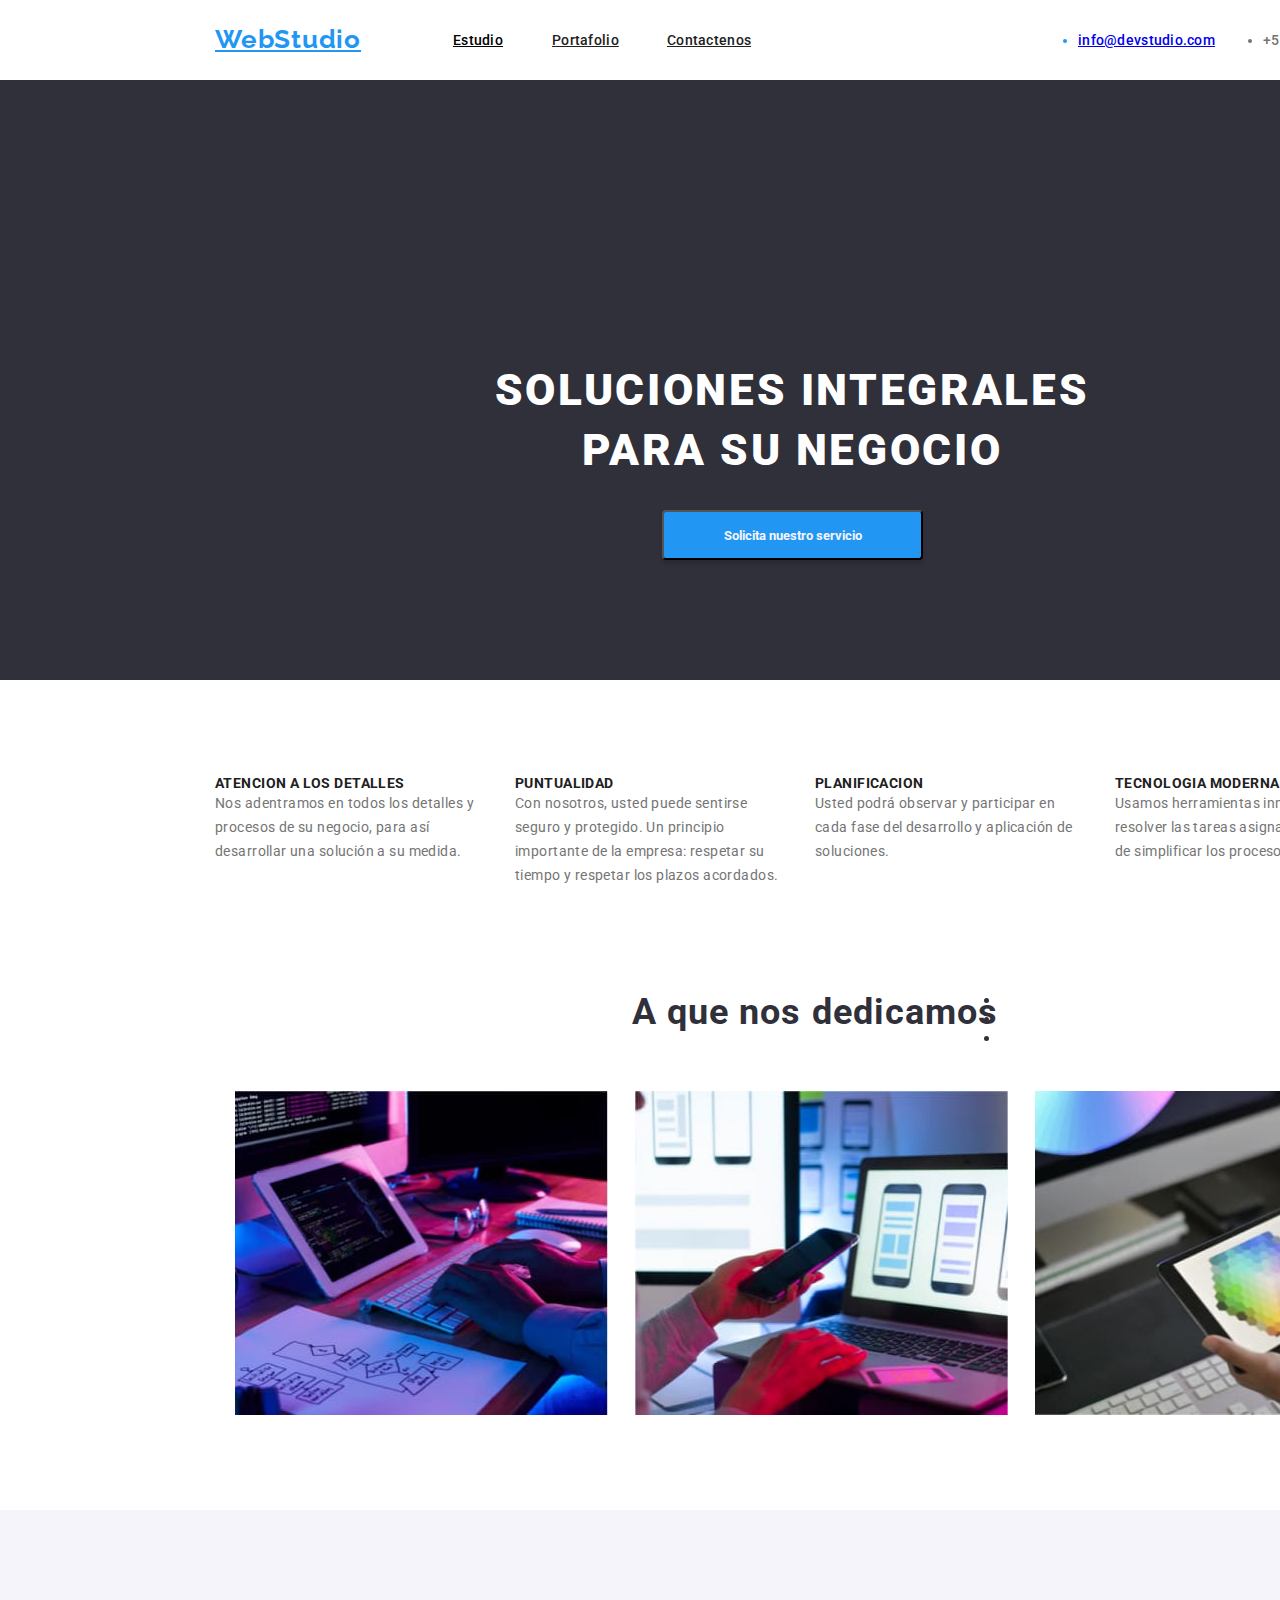
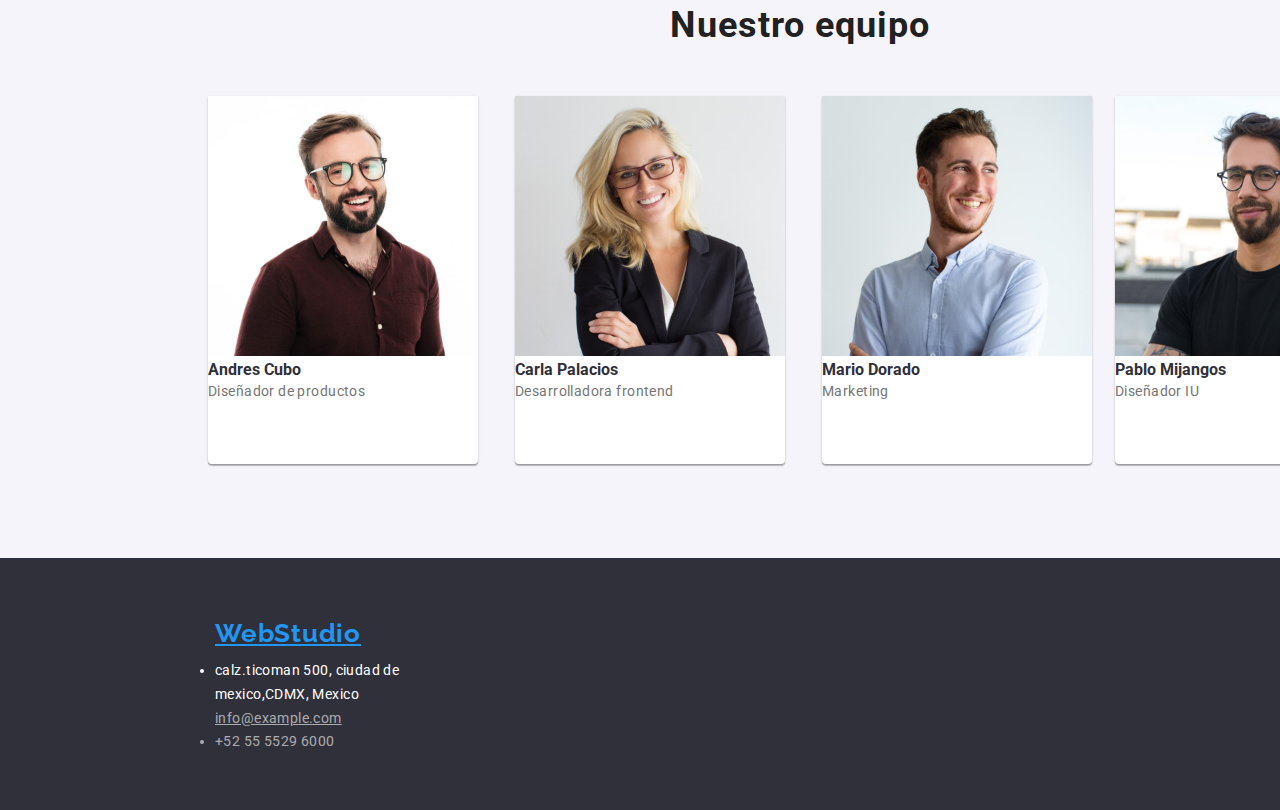
==== index.html @ 0748b9c7 "commit 1" ====
<!DOCTYPE html>
<html lang="en">
<head>
    <meta charset="UTF-8">
    <meta http-equiv="X-UA-Compatible" content="IE=edge">
    <meta name="viewport" content="width=device-width, initial-scale=1.0">
    <link rel="stylesheet" href="./css/style.css">

    <link rel="stylesheet" href="node_modules/modern-normalize/modern-normalize.css">
  
    <title>WebStudio</title>
</head>
<body>
    <header class="page-header">
        
        <nav class="nav1">
            <a class="logo" href="/WebStudio"> WebStudio</a>
            <!-- avegacion a otros sitios -->
            <ul>
                <li><a class="link1" href="./estudio">Estudio</a></li>
                <li><a class="link2" href="./portafolio.html">Portafolio</a></li>
                <li><a class="link3" href="./contactenos">Contactenos</a></li>
            </ul>
            </nav>

            <ul>
                <li class="adress1"><a href="/info@devstudio.com">info@devstudio.com</a></li>
                <li class="number1">+52 55 5529 6000</li>
            </ul>
    
        <section class="background1">
        <h1> Soluciones integrales para su negocio</h1>
        
        <button type="button" class="button-primary">Solicita nuestro servicio</button>
        </section>

    </header>
    <!-- seccion principal -->
    <main>
        <section class="section1">
            <div class="group1">
        <ul class="benefits-list">
        
            <li class="feature1">
            <h3>Atencion a los detalles</h3>
            <p class="description"> Nos adentramos en todos los detalles y procesos de su negocio, para así desarrollar una solución a su medida.</p>
            </li>
        
        
            <li class="feature2">
            <h3>Puntualidad</h3>
            <p class="description">Con nosotros, usted puede sentirse seguro y protegido. Un principio importante de la empresa: respetar su tiempo y respetar los plazos acordados.</p>
            </li>
        
        
            <li class="feature3">
            <h3>Planificacion</h3>
            <p class="description">Usted podrá observar y participar en cada fase del desarrollo y aplicación de soluciones. </p>
            </li>

            <li class="feature4">
            <h3>Tecnologia moderna</h3>
            <p class="description">Usamos herramientas innovadoras para resolver las tareas asignadas. Es hora de simplificar los procesos laborales.</p>
            </li>
        
        
           
        </ul>
            </div>
         </section>
        <div class="container">
        <section class="section2">
        <h2 class="subtitle2">A que nos dedicamos</h2>
        <ul>
            <li><img class="photo1" src="images/imagen1.jpg" alt="foto1" width="400"></li>
            <li><img class="photo2" src="images/imagen2.jpg" alt="foto2" width="400"></li>
            <li><img class="photo3" src="images/imagen3.jpg" alt="foto3" width="400"></li>
        </ul>
        </section>
        </div>
        <section class="section3">
        <h2 class="subtitle3">Nuestro equipo</h2>
            <div class="card1">
                <img class="photo4" src="images/imagen4.jpg" alt="foto4" width="270">
                <h4>Andres Cubo</h4>
                <p> Diseñador de productos</p>
            </div>  
            <div class="card2">
                <img class="photo5" src="images/imagen5.jpg" alt="foto5" width="270">
                <h4>Carla Palacios</h4>
                <p> Desarrolladora frontend</p>
            </div> 
            <div class="card3">   
                <img class="photo6" src="images/imagen6.jpg" alt="foto6" width="270">
                <h4>Mario Dorado</h4>
                <p> Marketing</p>
            </div>
            <div class="card4">   
                <img class="photo7" src="images/imagen7.jpg" alt="foto7" width="270" />
                <h4>Pablo Mijangos</h4>
                <p> Diseñador IU</p>
            </div>
        </section>

    </main>
    <footer>
        <div class="footer1">
        <address>
            <ul>
                <li> <a class="contact" href="./index.html">WebStudio</a></li>
                <li class="adress4">calz.ticoman 500, ciudad de mexico,CDMX, Mexico</li>
                <li><a class="adress2" href="/info@example.com">info@example.com</a></li>
                <li class="number2">+52 55 5529 6000</li>
            </ul>
        </address>
        </div>

    </footer>
    
</body>
</html>
---- css/style.css ----
@import url('https://fonts.googleapis.com/css2?family=Raleway:wght@700&display=swap');
@import url('https://fonts.googleapis.com/css2?family=Roboto:ital,wght@1,400;1,500;1,700;1,900&display=swap');



* {
    margin: 0;
    padding: 0;
    box-sizing: border-box;
}

body {
    font-family: 'roboto', sans-serif;
    color: #2F303A;
}

.logo {
    /* Estudio Web */


    position: absolute;
    width: 145px;
    height: 31px;
    left: 215px;
    top: 24px;

    font-family: 'Raleway';
    font-style: normal;
    font-weight: 700;
    font-size: 26px;
    line-height: 31px;
    /* identical to box height */

    text-align: right;
    letter-spacing: 0.03em;

    color: #2196F3;
}

.nav1 {
    /* línea superior bg */


    position: absolute;
    width: 1600px;
    height: 80px;
    left: 0px;
    top: 0px;

    background: #FFFFFF;
}

.link1 {
    /* Estudio */


    position: absolute;
    width: 49px;
    height: 16px;
    left: 453px;
    top: 32px;

    font-family: 'Roboto';
    font-style: normal;
    font-weight: 500;
    font-size: 14px;
    line-height: 16px;
    letter-spacing: 0.02em;

    color: black
}

.link2 {
    /* Portafolio */


    position: absolute;
    width: 65px;
    height: 16px;
    left: 552px;
    top: 32px;

    font-family: 'Roboto';
    font-style: normal;
    font-weight: 500;
    font-size: 14px;
    line-height: 16px;
    letter-spacing: 0.02em;

    color: #212121;
}

.link3 {
    /* Сontactos */


    position: absolute;
    width: 67px;
    height: 16px;
    left: 667px;
    top: 32px;

    font-family: 'Roboto';
    font-style: normal;
    font-weight: 500;
    font-size: 14px;
    line-height: 16px;
    letter-spacing: 0.02em;

    color: #212121;
}

.adress1 {
    /* info@devstudio.com */


    position: absolute;
    width: 135px;
    height: 16px;
    left: 1078px;
    top: 32px;

    font-family: 'Roboto';
    font-style: normal;
    font-weight: 500;
    font-size: 14px;
    line-height: 16px;
    letter-spacing: 0.02em;

    color: #2196F3;
}

.number1 {
    position: absolute;
    width: 118px;
    height: 16px;
    left: 1263px;
    top: 32px;

    font-family: 'Roboto';
    font-style: normal;
    font-weight: 500;
    font-size: 14px;
    line-height: 16px;
    letter-spacing: 0.02em;

    color: #757575;
}

h1 {
    /* SOLUCIONES EFICACES PARA SU NEGOCIO */


    position: absolute;
    width: 696px;
    height: 120px;
    left: 448px;
    top: 280px;

    font-family: 'Roboto';
    font-style: normal;
    font-weight: 900;
    font-size: 44px;
    line-height: 60px;
    /* or 136% */

    text-align: center;
    letter-spacing: 0.06em;
    text-transform: uppercase;

    color: #FFFFFF;
}

.background1 {
    /* Bg */


    position: absolute;
    width: 1600px;
    height: 600px;
    left: -4px;
    top: 80px;

    background: #2F303A;
}

.position1 {
    /* Botón (Activable) */


    position: absolute;
    visibility: hidden;
    width: 200px;
    height: 50px;
    left: 696px;
    top: 430px;
}



.button-primary {
    /* Solicite nuestro servicio */


    display: flex;
    flex-direction: row;
    justify-content: center;
    align-items: center;
    padding: 10px 32px;
    gap: 10px;

    position: absolute;
    width: 261px;
    height: 50px;
    left: 666px;
    top: 430px;
    font-family: 'Roboto';
    font-style: normal;
    font-weight: 700;
    color: #F5F4FA;


    background: #2196F3;
    box-shadow: 0px 4px 4px rgba(0, 0, 0, 0.15);
    border-radius: 4px;
}

h3 {
    font-family: 'Roboto';
    font-style: normal;
    font-weight: 700;
    font-size: 14px;
    line-height: 16px;
    letter-spacing: 0.03em;
    text-transform: uppercase;

    color: #212121;
}

p {
    font-family: 'Roboto';
    font-style: normal;
    font-weight: 400;
    font-size: 14px;
    line-height: 24px;
    /* or 171% */

    letter-spacing: 0.03em;

    color: #757575;
}



.feature1 {
    /* Feature 1 */


    position: absolute;
    width: 270px;
    height: 101px;
    left: 215px;
    top: 775px;
    list-style: none;
}

.feature2 {
    /* Feature 2 */


    position: absolute;
    width: 270px;
    height: 101px;
    left: 515px;
    top: 775px;
    list-style: none;
}

.feature3 {
    position: absolute;
    width: 270px;
    height: 101px;
    left: 815px;
    top: 775px;
    list-style: none;
}

.feature4 {
    position: absolute;
    width: 270px;
    height: 101px;
    left: 1115px;
    top: 775px;
    list-style: none;
}



.description {
    text-align: left;
}

.container {
    position: absolute;
    width: 1200px;
    height: 425px;
    left: 215px;
    top: 991px;
}

.section2 {
    display: flex;
    justify-content: center;
    list-style: none;

}

.subtitle2 {
    display: flex;
    justify-content: center;
    width: 371.15px;
    height: 46.24px;
    left: 619.43px;
    top: 991px;

    font-family: 'Roboto';
    font-style: normal;
    font-weight: 700;
    font-size: 36px;
    line-height: 42px;
    text-align: center;
    letter-spacing: 0.03em;
}

.photo1 {
    position: absolute;
    width: 373.16px;
    height: 323.7px;
    left: 20px;
    top: 100px;
    list-style: none;
}

.photo2 {
    position: absolute;
    width: 373.16px;
    height: 323.7px;
    left: 420px;
    top: 100px;
    list-style: none;
}

.photo3 {
    position: absolute;
    width: 373.16px;
    height: 323.7px;
    left: 820px;
    top: 100px;
    list-style: none;
}

.section3 {
    /* Sección bg */


    position: absolute;
    width: 1600px;
    height: 648px;
    left: 0px;
    top: 1510px;

    background: #F5F4FA;
}

.subtitle3 {
    /* Nuestro Equipo */


    position: absolute;
    width: 263px;
    height: 42px;
    left: 669px;
    top: 94px;

    font-family: 'Roboto';
    font-style: normal;
    font-weight: 700;
    font-size: 36px;
    line-height: 42px;
    text-align: center;
    letter-spacing: 0.03em;

    color: #212121;
}

.card1 {
    /* tarjeta bg */


    position: absolute;
    width: 270px;
    height: 368px;
    left: 208px;
    top: 186px;

    background: #FFFFFF;
    /* material shadow v1 */

    box-shadow: 0px 1px 3px rgba(0, 0, 0, 0.12), 0px 1px 1px rgba(0, 0, 0, 0.14), 0px 2px 1px rgba(0, 0, 0, 0.2);
    border-radius: 0px 0px 4px 4px;
}

.card2 {
    /* tarjeta bg */


    position: absolute;
    width: 270px;
    height: 368px;
    left: 515px;
    top: 186px;

    background: #FFFFFF;
    /* material shadow v1 */

    box-shadow: 0px 1px 3px rgba(0, 0, 0, 0.12), 0px 1px 1px rgba(0, 0, 0, 0.14), 0px 2px 1px rgba(0, 0, 0, 0.2);
    border-radius: 0px 0px 4px 4px;
}

.card3 {
    /* tarjeta bg */


    position: absolute;
    width: 270px;
    height: 368px;
    left: 822px;
    top: 186px;

    background: #FFFFFF;
    /* material shadow v1 */

    box-shadow: 0px 1px 3px rgba(0, 0, 0, 0.12), 0px 1px 1px rgba(0, 0, 0, 0.14), 0px 2px 1px rgba(0, 0, 0, 0.2);
    border-radius: 0px 0px 4px 4px;
}

.card4 {
    /* tarjeta bg */


    position: absolute;
    width: 270px;
    height: 368px;
    left: 1115px;
    top: 186px;

    background: #FFFFFF;
    /* material shadow v1 */

    box-shadow: 0px 1px 3px rgba(0, 0, 0, 0.12), 0px 1px 1px rgba(0, 0, 0, 0.14), 0px 2px 1px rgba(0, 0, 0, 0.2);
    border-radius: 0px 0px 4px 4px;
}

.footer1 {
    /* Pie de página bg */


    position: absolute;
    width: 1600px;
    height: 252px;
    left: 0px;
    top: 2158px;

    background: #2F303A;
}

.contact {
    /* Estudio Web */


    position: absolute;
    width: 145px;
    height: 31px;
    left: 215px;
    top: 60px;

    font-family: 'Raleway';
    font-style: normal;
    font-weight: 700;
    font-size: 26px;
    line-height: 31px;
    /* identical to box height */

    letter-spacing: 0.03em;

    color: #2196F3;
}

.adress2 {
    /* info@example.com */


    position: absolute;
    width: 231px;
    height: 21px;
    left: 215px;
    top: 148px;

    font-family: 'Roboto';
    font-style: normal;
    font-weight: 400;
    font-size: 14px;
    line-height: 24px;
    /* or 171% */

    letter-spacing: 0.03em;

    color: rgba(255, 255, 255, 0.6);
}

.adress4 {
    position: absolute;
    width: 231px;
    height: 21px;
    left: 215px;
    top: 100px;

    font-family: 'Roboto';
    font-style: normal;
    font-weight: 400;
    font-size: 14px;
    line-height: 24px;
    /* or 171% */

    letter-spacing: 0.03em;

    color: #FFFFFF;
}

.number2 {
    position: absolute;
    width: 231px;
    height: 21px;
    left: 215px;
    top: 171px;

    font-family: 'Roboto';
    font-style: normal;
    font-weight: 400;
    font-size: 14px;
    line-height: 24px;
    /* or 171% */

    letter-spacing: 0.03em;

    color: rgba(255, 255, 255, 0.6);
}

.section4 {
position: absolute;
    width: 611px;
    height: 54px;
    left: 495px;
    top: 186px;
}
.list2 {
    /* filtros */
   display: flex;
   justify-content: space-around;
   flex-direction: row; 
    align-items: baseline;
    list-style: none;
}

.button-2 {
            width: auto;
            height: 38px;
            background-color: #F5F4FA;
        /* shadow-middle */
    
            box-shadow: 0px 3px 1px rgba(0, 0, 0, 0.1), 0px 1px 2px rgba(0, 0, 0, 0.08), 0px 2px 2px rgba(0, 0, 0, 0.12);
            border-radius: 4px;
            font-family: 'Roboto';
            font-style: normal;
            font-weight: 500;
            font-size: 16px;
            line-height: 26px;
            /* identical to box height, or 162% */
        
            text-align: center;
            letter-spacing: 0.03em;
        
            color: #212121;
}


.section5 {
        position: absolute;
        width: 1200px;
        height: 1360px;
        left: 215px;
        top: 274px;
}

.section5 .listcards {

    display: flex;
    list-style: none;
    justify-content: space-around;
    flex-wrap: wrap;

}

.card5 {
    /* contenedor bg */
    
    
        box-sizing: border-box;
        width: 370px;
        height: 404px;
        margin-bottom: 30px;
        padding-bottom: 30px;
       
    
        background: #FFFFFF;
        border: 1px solid #EEEEEE;
}

hr {
    position: absolute;
        width: 1600px;
        height: 0px;
        left: 0px;
        top: 80px;
    
        border: 1px solid #ECECEC;
}

.footer2 {
        position: absolute;
        width: 1600px;
        height: 252px;
        left: 0px;
        top: 1628px;
    
        background: #2F303A;
    }
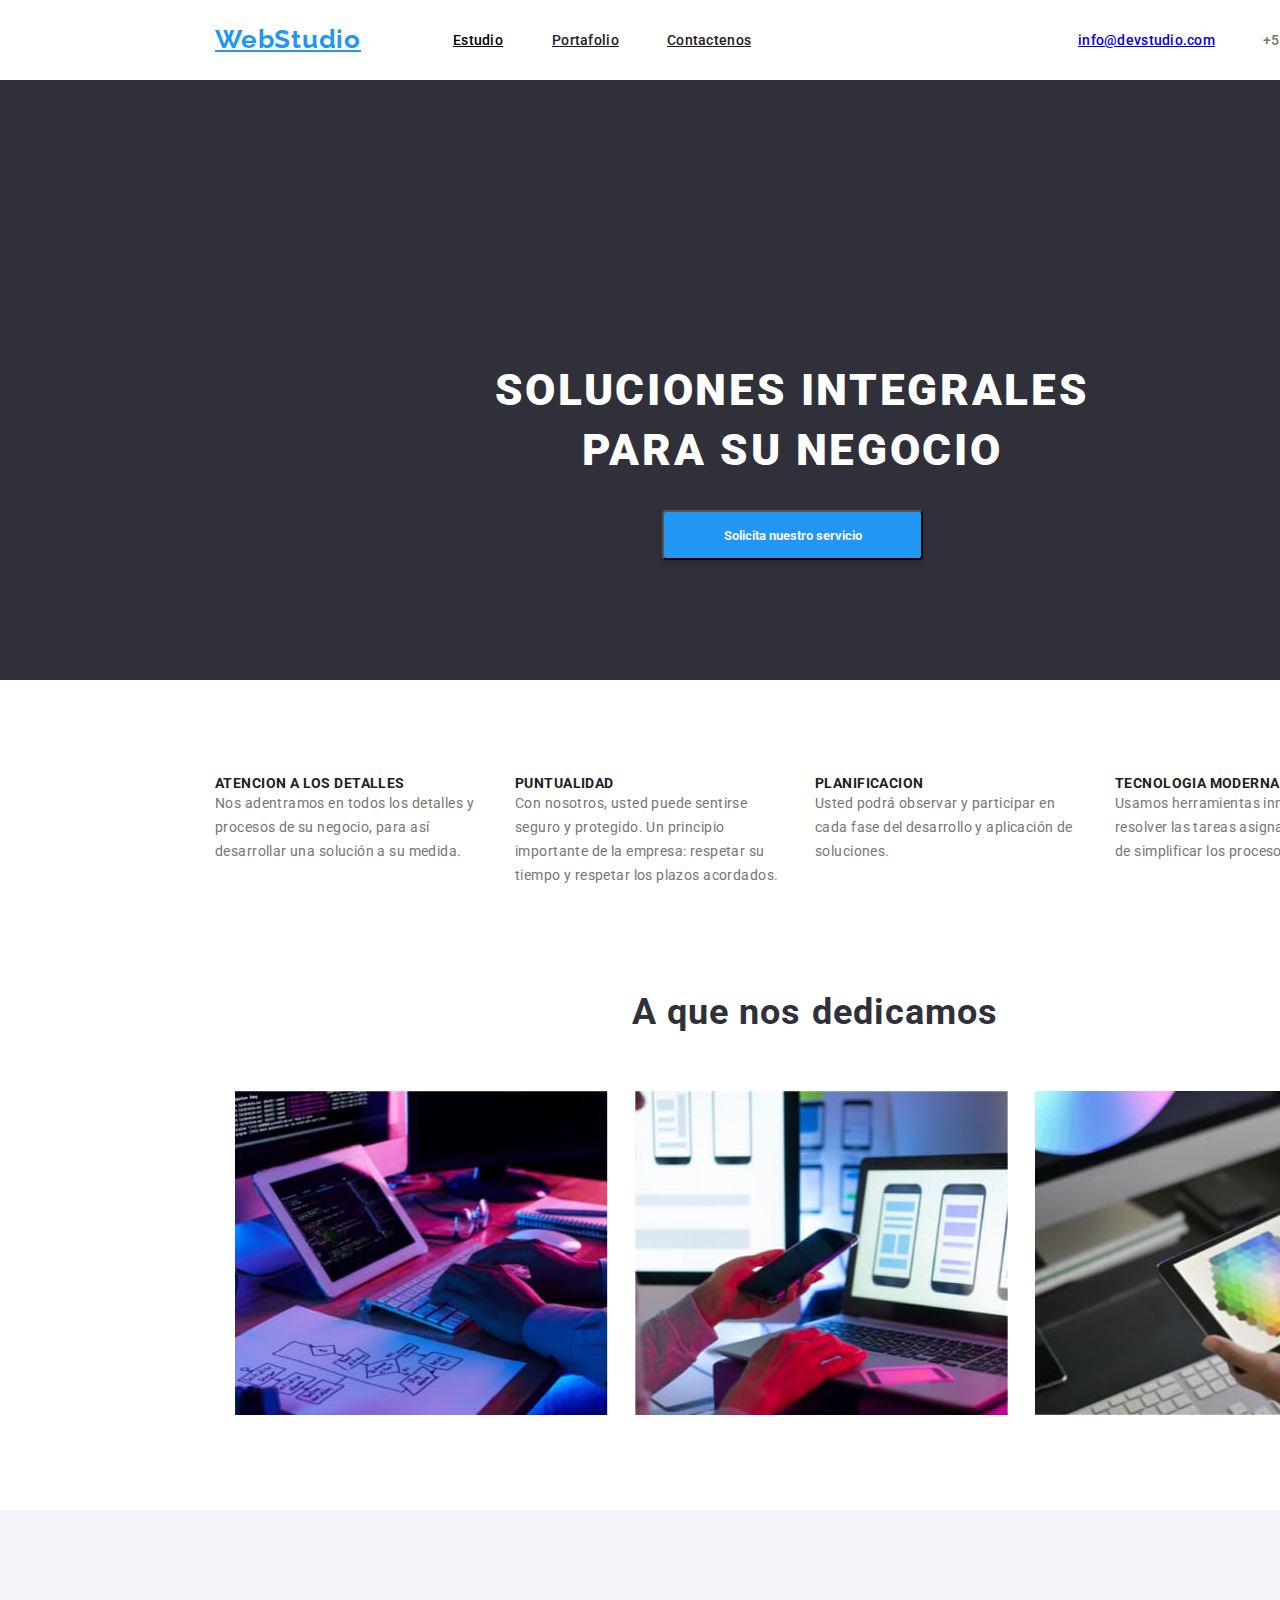
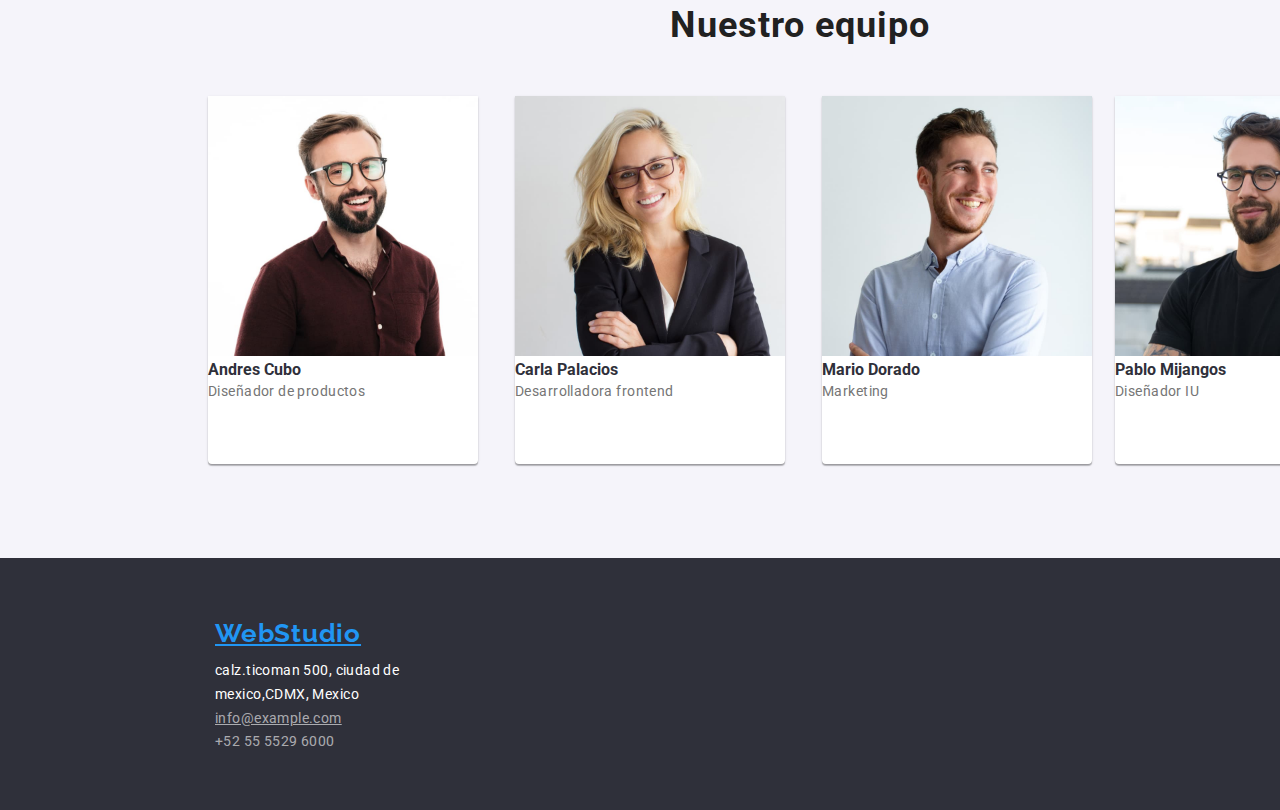
==== commit d8659000: "commit 4" ====
--- a/index.html
+++ b/index.html
@@ -14,7 +14,7 @@
     <header class="page-header">
         
         <nav class="nav1">
-            <a class="logo" href="/WebStudio"> WebStudio</a>
+            <a class="logo" href="./WebStudio"> WebStudio</a>
             <!-- avegacion a otros sitios -->
             <ul>
                 <li><a class="link1" href="./estudio">Estudio</a></li>
@@ -23,8 +23,11 @@
             </ul>
             </nav>
 
+
+
+            
             <ul>
-                <li class="adress1"><a href="/info@devstudio.com">info@devstudio.com</a></li>
+                <li class="adress1"><a href="./info@devstudio.com">info@devstudio.com</a></li>
                 <li class="number1">+52 55 5529 6000</li>
             </ul>
     
@@ -72,31 +75,31 @@
         <section class="section2">
         <h2 class="subtitle2">A que nos dedicamos</h2>
         <ul>
-            <li><img class="photo1" src="images/imagen1.jpg" alt="foto1" width="400"></li>
-            <li><img class="photo2" src="images/imagen2.jpg" alt="foto2" width="400"></li>
-            <li><img class="photo3" src="images/imagen3.jpg" alt="foto3" width="400"></li>
+            <li><img class="photo1" src="./images/imagen1.jpg" alt="foto1" width="400"></li>
+            <li><img class="photo2" src="./images/imagen2.jpg" alt="foto2" width="400"></li>
+            <li><img class="photo3" src="./images/imagen3.jpg" alt="foto3" width="400"></li>
         </ul>
         </section>
         </div>
         <section class="section3">
         <h2 class="subtitle3">Nuestro equipo</h2>
             <div class="card1">
-                <img class="photo4" src="images/imagen4.jpg" alt="foto4" width="270">
+                <img class="photo4" src="/images/imagen4.jpg" alt="foto4" width="270">
                 <h4>Andres Cubo</h4>
                 <p> Diseñador de productos</p>
             </div>  
             <div class="card2">
-                <img class="photo5" src="images/imagen5.jpg" alt="foto5" width="270">
+                <img class="photo5" src="./images/imagen5.jpg" alt="foto5" width="270">
                 <h4>Carla Palacios</h4>
                 <p> Desarrolladora frontend</p>
             </div> 
             <div class="card3">   
-                <img class="photo6" src="images/imagen6.jpg" alt="foto6" width="270">
+                <img class="photo6" src="./images/imagen6.jpg" alt="foto6" width="270">
                 <h4>Mario Dorado</h4>
                 <p> Marketing</p>
             </div>
             <div class="card4">   
-                <img class="photo7" src="images/imagen7.jpg" alt="foto7" width="270" />
+                <img class="photo7" src="./images/imagen7.jpg" alt="foto7" width="270" />
                 <h4>Pablo Mijangos</h4>
                 <p> Diseñador IU</p>
             </div>
@@ -109,7 +112,7 @@
             <ul>
                 <li> <a class="contact" href="./index.html">WebStudio</a></li>
                 <li class="adress4">calz.ticoman 500, ciudad de mexico,CDMX, Mexico</li>
-                <li><a class="adress2" href="/info@example.com">info@example.com</a></li>
+                <li><a class="adress2" href="./info@example.com">info@example.com</a></li>
                 <li class="number2">+52 55 5529 6000</li>
             </ul>
         </address>
--- a/css/style.css
+++ b/css/style.css
@@ -169,6 +169,11 @@
     text-transform: uppercase;
 
     color: #FFFFFF;
+}
+ul {
+    text-decoration: none;
+    list-style: none;
+
 }
 
 .background1 {
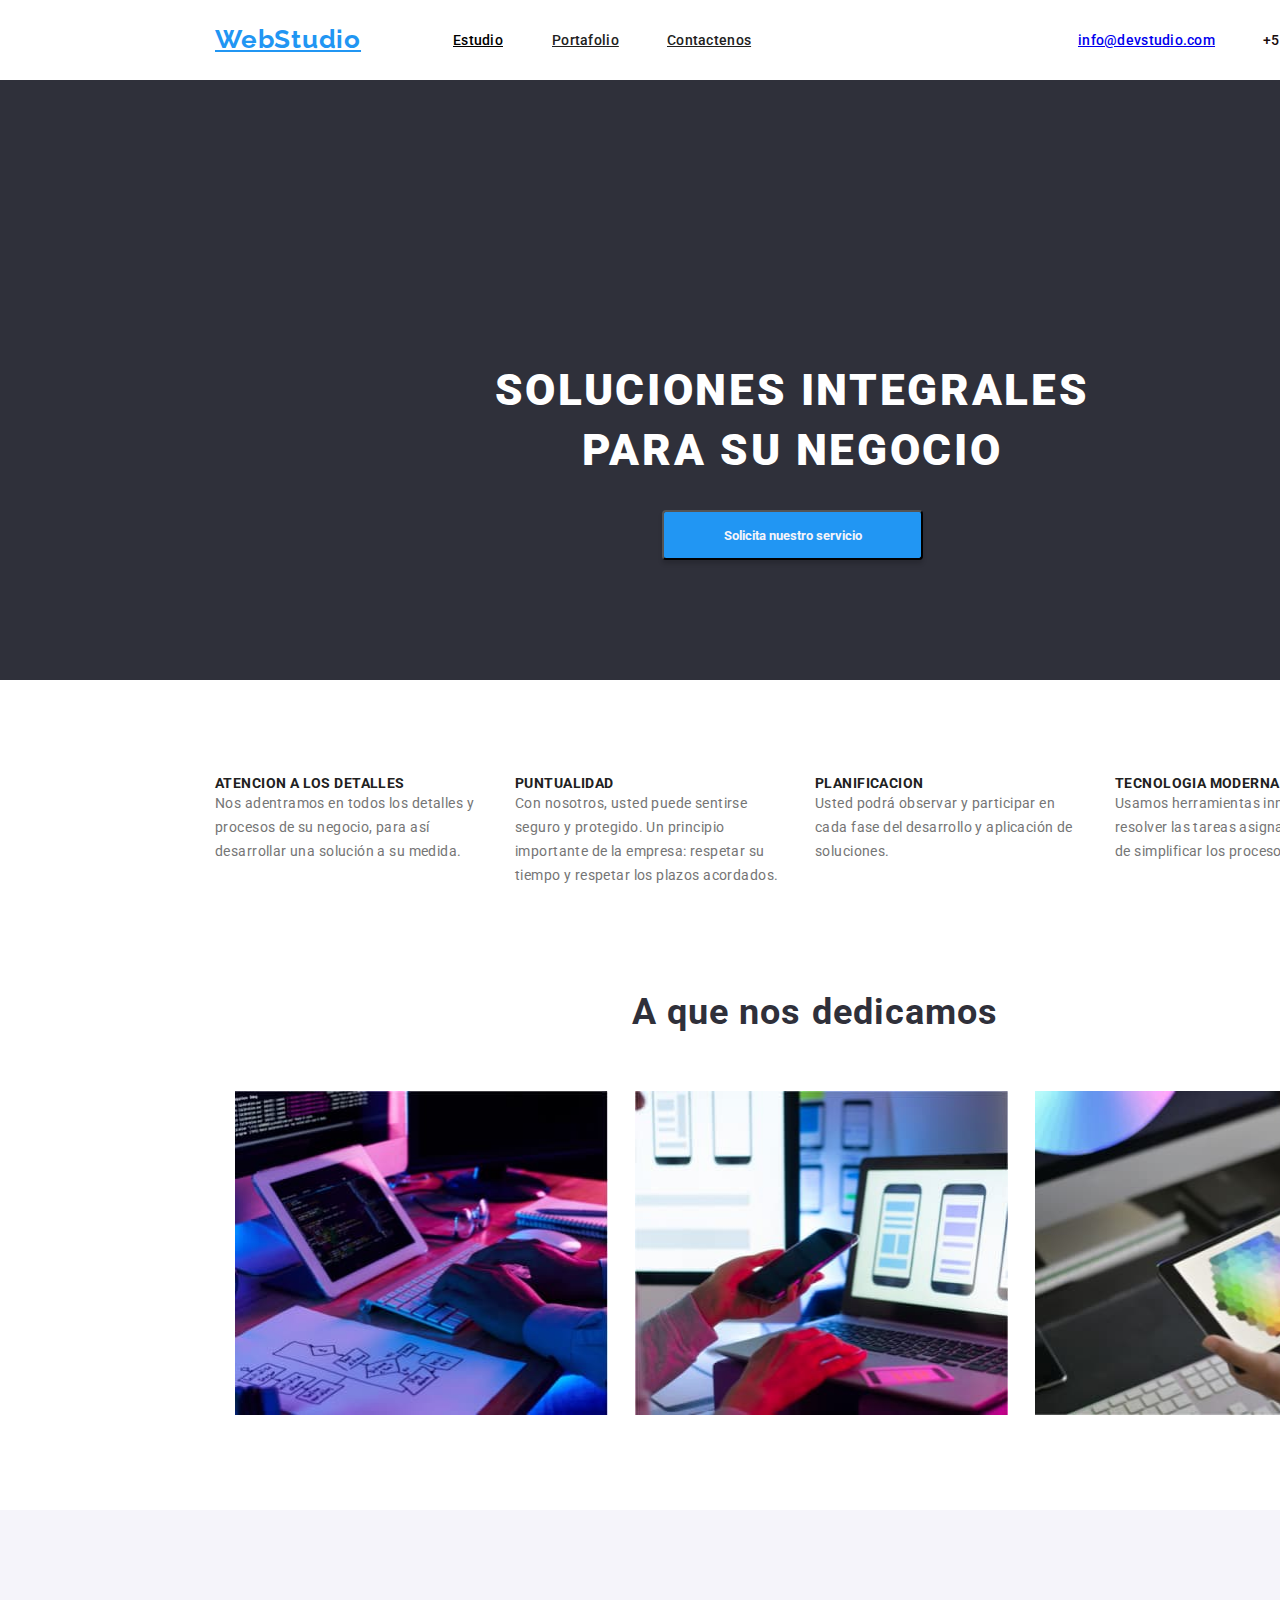
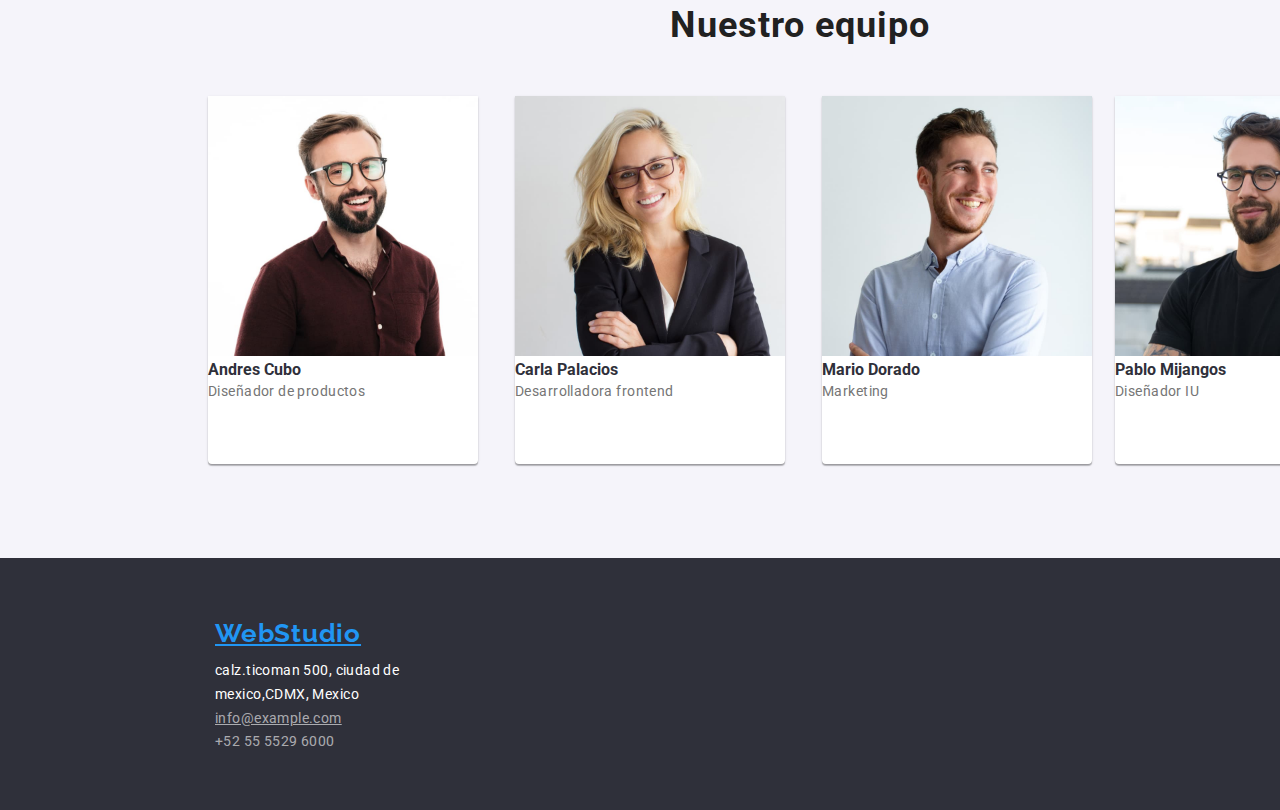
==== commit e57c48f9: "commit 5" ====
--- a/index.html
+++ b/index.html
@@ -84,7 +84,7 @@
         <section class="section3">
         <h2 class="subtitle3">Nuestro equipo</h2>
             <div class="card1">
-                <img class="photo4" src="/images/imagen4.jpg" alt="foto4" width="270">
+                <img class="photo4" src="./images/imagen4.jpg" alt="foto4" width="270">
                 <h4>Andres Cubo</h4>
                 <p> Diseñador de productos</p>
             </div>  
--- a/css/style.css
+++ b/css/style.css
@@ -1,5 +1,5 @@
 @import url('https://fonts.googleapis.com/css2?family=Raleway:wght@700&display=swap');
-@import url('https://fonts.googleapis.com/css2?family=Roboto:ital,wght@1,400;1,500;1,700;1,900&display=swap');
+@import url('https://fonts.googleapis.com/css2?family=Roboto:wght@400;500;700;900&display=swap');
 
 
 
@@ -10,9 +10,18 @@
 }
 
 body {
+    
     font-family: 'roboto', sans-serif;
     color: #2F303A;
-}
+ 
+}
+
+a:hover {
+   
+ color: #2196F3;
+}
+
+
 
 .logo {
     /* Estudio Web */
@@ -131,8 +140,8 @@
 }
 
 .number1 {
-    position: absolute;
-    width: 118px;
+    position: relative;
+    width: 120px;
     height: 16px;
     left: 1263px;
     top: 32px;
@@ -144,7 +153,7 @@
     line-height: 16px;
     letter-spacing: 0.02em;
 
-    color: #757575;
+    color: #1a0d0d;
 }
 
 h1 {
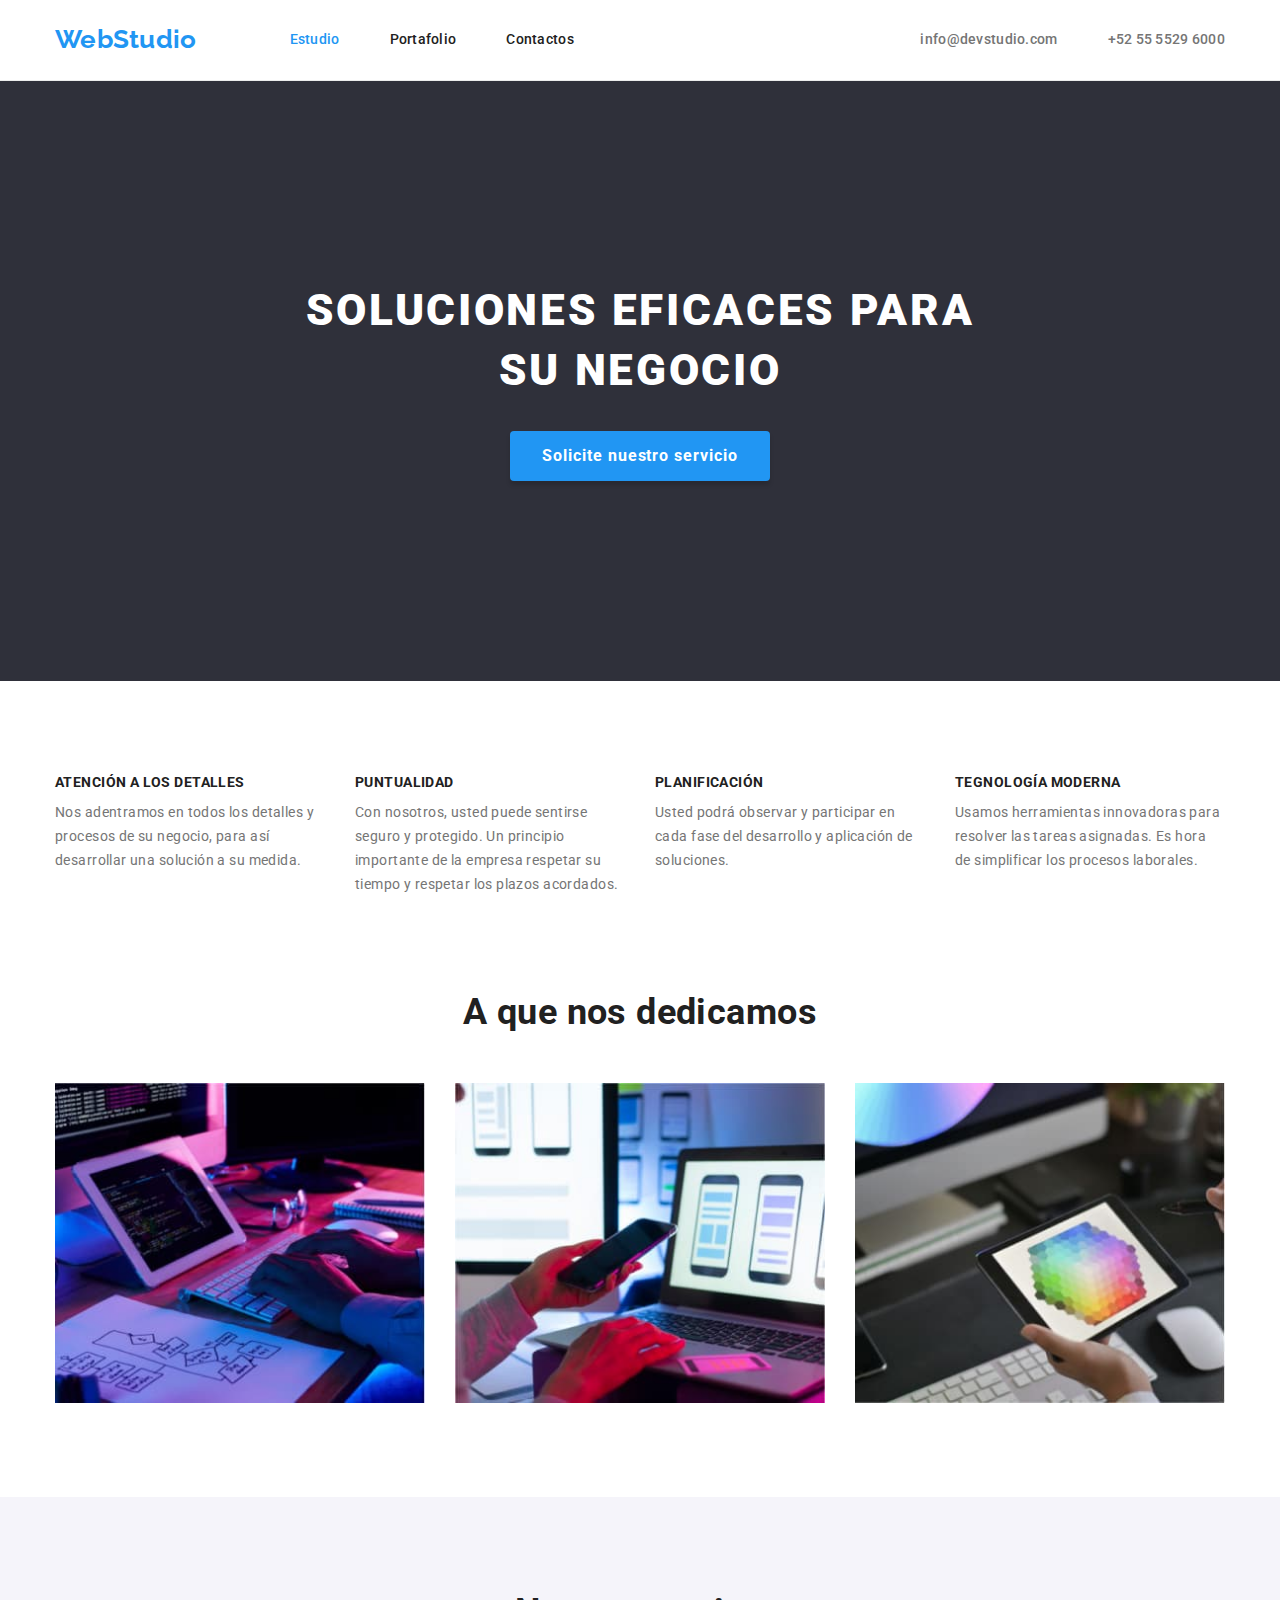
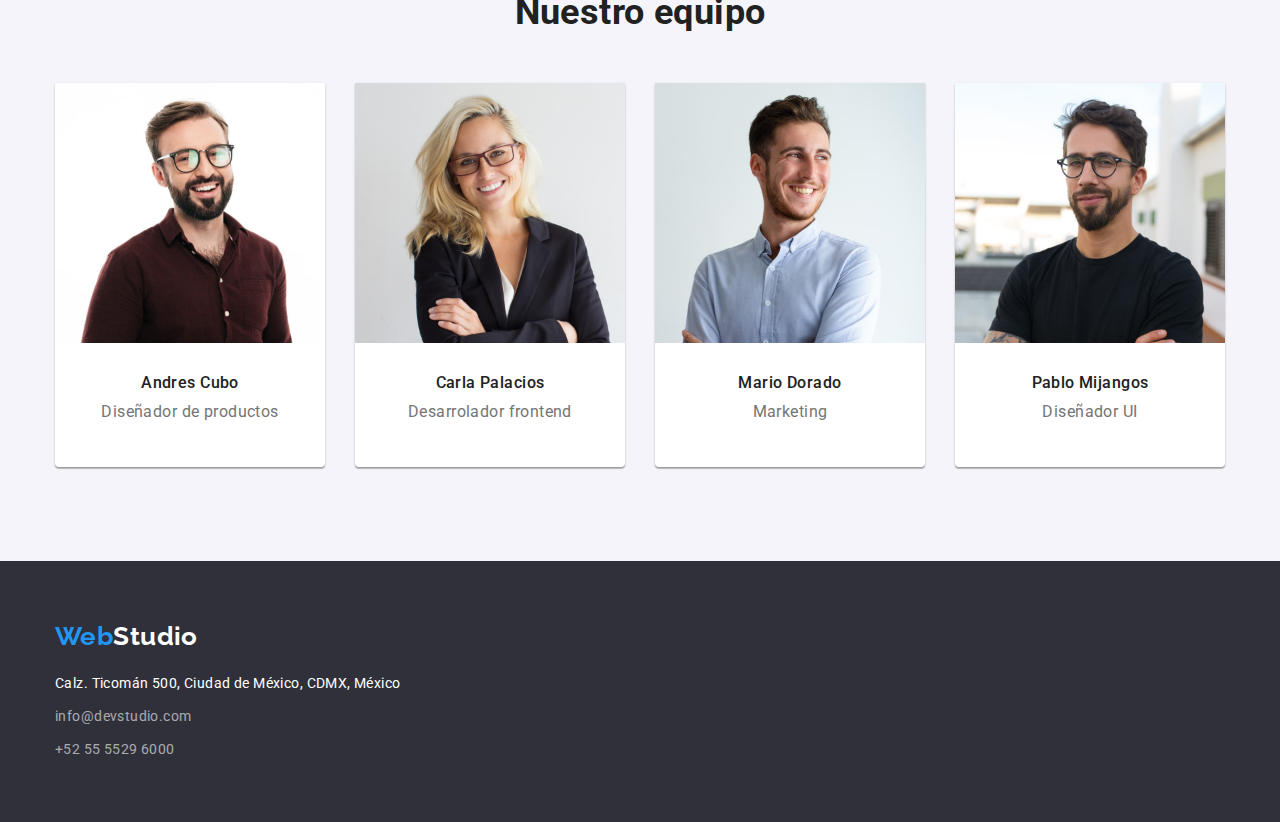
==== commit f0d746eb: "commit 5" ====
--- a/index.html
+++ b/index.html
@@ -1,124 +1,175 @@
 <!DOCTYPE html>
 <html lang="en">
+
 <head>
-    <meta charset="UTF-8">
-    <meta http-equiv="X-UA-Compatible" content="IE=edge">
-    <meta name="viewport" content="width=device-width, initial-scale=1.0">
-    <link rel="stylesheet" href="./css/style.css">
+    <meta charset="UTF-8" />
+    <meta http-equiv="X-UA-Compatible" content="IE=edge" />
+    <meta name="viewport" content="width=device-width, initial-scale=1.0" />
+    <title lang="en">WebStudio</title>
+    <link rel="preconnect" href="https://fonts.googleapis.com" />
+    <link rel="preconnect" href="https://fonts.gstatic.com" crossorigin />
+    <link
+        href="https://fonts.googleapis.com/css2?family=Raleway:wght@700&family=Roboto:wght@400;500;700;900&display=swap"
+        rel="stylesheet" />
+    <link rel="stylesheet"
+        href="https://cdnjs.cloudflare.com/ajax/libs/modern-normalize/1.1.0/modern-normalize.min.css" />
+    <link rel="stylesheet" href="./css/style.css" />
+</head>
 
-    <link rel="stylesheet" href="node_modules/modern-normalize/modern-normalize.css">
-  
-    <title>WebStudio</title>
-</head>
 <body>
-    <header class="page-header">
-        
-        <nav class="nav1">
-            <a class="logo" href="./WebStudio"> WebStudio</a>
-            <!-- avegacion a otros sitios -->
-            <ul>
-                <li><a class="link1" href="./estudio">Estudio</a></li>
-                <li><a class="link2" href="./portafolio.html">Portafolio</a></li>
-                <li><a class="link3" href="./contactenos">Contactenos</a></li>
+    <header class="header">
+        <div class="header-container container">
+            <nav class="header-nav">
+                <a class="header-logo link" href="./index.html" lang="en">
+                    <span class="accent">Web</span>Studio
+                </a>
+                <ul class="header-nav-list list">
+                    <li class="header-nav-item">
+                        <a class="link current" href="./index.html">Estudio</a>
+                    </li>
+                    <li class="header-nav-item">
+                        <a class="link" href="./portafolio.html">Portafolio</a>
+                    </li>
+                    <li class="header-nav-item">
+                        <a class="link" href="">Contactos</a>
+                    </li>
+                </ul>
+            </nav>
+            <ul class="contact list">
+                <li class="contact-item">
+                    <a class="contact-link link" href="mailto:info@devstudio.com" aria-label="Email">
+                    info@devstudio.com</a>
+                </li>
+                <li class="contact-item">
+                    <a class="contact-link link" href="tel:+52 55 5529 6000" aria-label="Phone">
+                    +52 55 5529 6000</a>
+                </li>
             </ul>
-            </nav>
-
-
-
-            
-            <ul>
-                <li class="adress1"><a href="./info@devstudio.com">info@devstudio.com</a></li>
-                <li class="number1">+52 55 5529 6000</li>
-            </ul>
-    
-        <section class="background1">
-        <h1> Soluciones integrales para su negocio</h1>
-        
-        <button type="button" class="button-primary">Solicita nuestro servicio</button>
-        </section>
-
+        </div>
     </header>
-    <!-- seccion principal -->
     <main>
-        <section class="section1">
-            <div class="group1">
-        <ul class="benefits-list">
-        
-            <li class="feature1">
-            <h3>Atencion a los detalles</h3>
-            <p class="description"> Nos adentramos en todos los detalles y procesos de su negocio, para así desarrollar una solución a su medida.</p>
-            </li>
-        
-        
-            <li class="feature2">
-            <h3>Puntualidad</h3>
-            <p class="description">Con nosotros, usted puede sentirse seguro y protegido. Un principio importante de la empresa: respetar su tiempo y respetar los plazos acordados.</p>
-            </li>
-        
-        
-            <li class="feature3">
-            <h3>Planificacion</h3>
-            <p class="description">Usted podrá observar y participar en cada fase del desarrollo y aplicación de soluciones. </p>
-            </li>
-
-            <li class="feature4">
-            <h3>Tecnologia moderna</h3>
-            <p class="description">Usamos herramientas innovadoras para resolver las tareas asignadas. Es hora de simplificar los procesos laborales.</p>
-            </li>
-        
-        
-           
-        </ul>
-            </div>
-         </section>
-        <div class="container">
-        <section class="section2">
-        <h2 class="subtitle2">A que nos dedicamos</h2>
-        <ul>
-            <li><img class="photo1" src="./images/imagen1.jpg" alt="foto1" width="400"></li>
-            <li><img class="photo2" src="./images/imagen2.jpg" alt="foto2" width="400"></li>
-            <li><img class="photo3" src="./images/imagen3.jpg" alt="foto3" width="400"></li>
-        </ul>
-        </section>
-        </div>
-        <section class="section3">
-        <h2 class="subtitle3">Nuestro equipo</h2>
-            <div class="card1">
-                <img class="photo4" src="./images/imagen4.jpg" alt="foto4" width="270">
-                <h4>Andres Cubo</h4>
-                <p> Diseñador de productos</p>
-            </div>  
-            <div class="card2">
-                <img class="photo5" src="./images/imagen5.jpg" alt="foto5" width="270">
-                <h4>Carla Palacios</h4>
-                <p> Desarrolladora frontend</p>
-            </div> 
-            <div class="card3">   
-                <img class="photo6" src="./images/imagen6.jpg" alt="foto6" width="270">
-                <h4>Mario Dorado</h4>
-                <p> Marketing</p>
-            </div>
-            <div class="card4">   
-                <img class="photo7" src="./images/imagen7.jpg" alt="foto7" width="270" />
-                <h4>Pablo Mijangos</h4>
-                <p> Diseñador IU</p>
+        <!--Hero-->
+        <section class="hero section">
+            <div class="container">
+                <h1 class="hero-title">SOLUCIONES EFICACES PARA SU NEGOCIO</h1>
+                <button class="hero-button" type="button">Solicite nuestro servicio</button>
             </div>
         </section>
+        
+        <section class="features section">
+            <div class="container">
+                <h2 class="visually-hidden">sobre nosotros</h2>
+                <ul class="features-list list card-set">
+                    <li class="features-list-item card-set-item">
+                        <h3 class="features-list-title">ATENCIÓN A LOS DETALLES</h3>
+                        <p class="features-list-text">
+                            Nos adentramos en todos los detalles y procesos de su negocio, para así desarrollar una solución a su medida.
+                        </p>
+                    </li>
+                    <li class="features-list-item card-set-item">
+                        <h3 class="features-list-title">PUNTUALIDAD</h3>
+                        <p class="features-list-text">
+                            Con nosotros, usted puede sentirse seguro y protegido. Un principio importante de la empresa respetar su tiempo y respetar los plazos acordados.
+                        </p>
+                    </li>
+                    <li class="features-list-item card-set-item">
+                        <h3 class="features-list-title">PLANIFICACIÓN</h3>
+                        <p class="features-list-text">
+                        Usted podrá observar y participar en cada fase del desarrollo y aplicación de soluciones.
+                        </p>
+                    </li>
+                    <li class="features-list-item card-set-item">
+                        <h3 class="features-list-title">TEGNOLOGÍA MODERNA</h3>
+                        <p class="features-list-text">
+                            Usamos herramientas innovadoras para resolver las tareas asignadas. Es hora de simplificar los procesos laborales.
+                        </p>
+                    </li>
+                </ul>
+            </div>
+        </section>
+        
+        <section class="works section">
+            <div class="container">
+                <h2 class="works-title">A que nos dedicamos</h2>
+                <ul class="works-list list">
+                    <li class="works-list-item">
+                        <img src="./images/imagen1.jpg" alt="imagen1" width="370" height="294" />
+                    </li>
+                    <li class="works-list-item">
+                        <img src="./images/imagen2.jpg" alt="imagen2" width="370" height="294" />
+                    </li>
+                    <li class="works-list-item">
+                        <img src="./images/imagen3.jpg" alt="imagen3" width="370" height="294" />
+                    </li>
+                </ul>
+            </div>
+        </section>
+        <!--Team-->
+        <section class="team section">
+            <div class="container">
+                <h2 class="team-title">Nuestro equipo</h2>
+                <ul class="team-list card-set list">
+                    <li class="team-list-item card-set-item">
+                        <img class="team-list-img" src="./images/imagen4.jpg" alt="imagen4" width="270"
+                            height="260" />
+                        <div class="team-list-block">
+                            <h3 class="team-list-title">Andres Cubo</h3>
+                            <p class="team-list-text" lang="en">Diseñador de productos</p>   
+                        </div>
+                    </li>
+                    <li class="team-list-item card-set-item">
+                        <img class="team-list-img" src="./images/imagen5.jpg" alt="imagen5" width="270"
+                            height="260" />
+                        <div class="team-list-block">
+                            <h3 class="team-list-title">Carla Palacios</h3>
+                            <p class="team-list-text" lang="en">Desarrolador frontend</p>    
+                        </div>
+                    </li>
+                    <li class="team-list-item card-set-item">
+                        <img class="team-list-img" src="./images/imagen6.jpg" alt="imagen6" width="270"
+                            height="260" />
+                        <div class="team-list-block">
+                            <h3 class="team-list-title">Mario Dorado</h3>
+                            <p class="team-list-text" lang="en">Marketing</p>
+                        </div>
+                    </li>
+                    <li class="team-list-item card-set-item">
+                        <img class="team-list-img" src="./images/imagen7.jpg" alt="imagen7" width="270"
+                            height="260" />
+                        <div class="team-list-block">
+                            <h3 class="team-list-title">Pablo Mijangos</h3>
+                            <p class="team-list-text" lang="en">Diseñador UI</p>
+                            
+                        </div>
+                    </li>
+                </ul>
+            </div>
+        </section>
+     
+        </section>
+    </main>
+    <footer class="footer-section">
+        <div class="footer container">
+            <div class="footer-contact-container">
+                <a class="footer-logo link" href="./index.html" lang="en"><span class="accent">Web</span>Studio</a>
+                <address class="footer-contact">
+                    <ul class="footer-contact-list list">
+                        <li class="footer-contact-item">
+                            <a class="adress link" href="https://goo.gl/maps/uBSWTAJxnbtAAQ7v7" target="_blank"
+                                rel="noreferrer noopener nofollow">Calz. Ticomán 500, Ciudad de México, CDMX, México</a>
+                        </li>
+                        <li class="footer-contact-item">
+                            <a class="footer-contact-link link" href="mailto:info@devstudio.com">info@devstudio.com</a>
+                        </li>
+                        <li class="footer-contact-item">
+                            <a class="footer-contact-link link" href="tel:+380961111111">+52 55 5529 6000</a>
+                        </li>
+                    </ul>
+                </address>
+            </div>
+            
+        </div>
+    </footer>
+</body>
 
-    </main>
-    <footer>
-        <div class="footer1">
-        <address>
-            <ul>
-                <li> <a class="contact" href="./index.html">WebStudio</a></li>
-                <li class="adress4">calz.ticoman 500, ciudad de mexico,CDMX, Mexico</li>
-                <li><a class="adress2" href="./info@example.com">info@example.com</a></li>
-                <li class="number2">+52 55 5529 6000</li>
-            </ul>
-        </address>
-        </div>
-
-    </footer>
-    
-</body>
 </html>--- a/css/style.css
+++ b/css/style.css
@@ -1,661 +1,569 @@
-@import url('https://fonts.googleapis.com/css2?family=Raleway:wght@700&display=swap');
-@import url('https://fonts.googleapis.com/css2?family=Roboto:wght@400;500;700;900&display=swap');
-
-
-
-* {
+:root {
+    --primary-text-color: #757575;
+    --primary-logo-color: #000000;
+    --primary-white-color: #ffffff;
+    --title-text-color: #212121;
+    --accent-color: #2196f3;
+    --background-color-footer: #2f303a;
+    --background-color-secondary: #f5f4fa;
+    --background-color-hero: rgba(47, 48, 58, 0.4);
+    --color-text-footer: rgba(255, 255, 255, 0.6);
+    --background-footer-social-color: rgba(255, 255, 255, 0.1);
+    --btn-hover-color: #188ce8;
+    --border-bottom-header-color: #ececec;
+    --border-portf-color: #eeeeee;
+    --icon-main-color: #afb1b8;
+    --items: 3;
+    --indent: 30px;
+}
+
+h1,
+h2,
+h3,
+p,
+ul {
     margin: 0;
     padding: 0;
-    box-sizing: border-box;
+}
+
+img {
+    display: block;
+    max-width: 100%;
+    height: auto;
 }
 
 body {
-    
-    font-family: 'roboto', sans-serif;
-    color: #2F303A;
- 
-}
-
-a:hover {
-   
- color: #2196F3;
-}
-
-
-
-.logo {
-    /* Estudio Web */
-
-
+    color: var(--primary-text-color);
+    background-color: var(--primary-white-color);
+    font-family: 'Roboto', sans-serif;
+    font-size: 14px;
+    letter-spacing: 0.03em;
+}
+
+.list {
+    padding: 0;
+    margin: 0;
+    list-style: none;
+}
+
+.link {
+    text-decoration: none;
+}
+
+.container {
+    width: 1200px;
+    margin-left: auto;
+    margin-right: auto;
+    padding-left: 15px;
+    padding-right: 15px;
+
+    /* outline: 2px solid tomato; */
+}
+
+.visually-hidden {
     position: absolute;
-    width: 145px;
-    height: 31px;
-    left: 215px;
-    top: 24px;
-
-    font-family: 'Raleway';
-    font-style: normal;
+    width: 1px;
+    height: 1px;
+    margin: -1px;
+    border: 0;
+    padding: 0;
+    white-space: nowrap;
+    clip-path: inset(100%);
+    clip: rect(0 0 0 0);
+    overflow: hidden;
+}
+
+.section {
+    padding-top: 94px;
+    padding-bottom: 94px;
+}
+
+
+.card-set {
+    display: flex;
+    flex-wrap: wrap;
+    margin: calc(-1 * var(--indent) / 2);
+}
+
+.card-set-item {
+    flex-basis: calc((100% - var(--indent) * var(--items)) / var(--items));
+    margin: calc(var(--indent) / 2);
+}
+
+
+.header {
+    display: flex;
+    align-items: center;
+    padding-top: 24px;
+    padding-bottom: 25px;
+    border-bottom: 1px solid var(--border-bottom-header-color);
+}
+
+.header-container {
+    display: flex;
+    align-items: center;
+}
+
+.header-nav {
+    display: flex;
+    font-weight: 500;
+    letter-spacing: 0.02em;
+}
+
+.header-logo {
+    margin-right: 93px;
+    font-family: 'Raleway', sans-serif;
     font-weight: 700;
     font-size: 26px;
-    line-height: 31px;
-    /* identical to box height */
-
-    text-align: right;
-    letter-spacing: 0.03em;
-
+    line-height: 1.19;
     color: #2196F3;
 }
 
-.nav1 {
-    /* línea superior bg */
-
-
-    position: absolute;
-    width: 1600px;
-    height: 80px;
-    left: 0px;
-    top: 0px;
-
-    background: #FFFFFF;
-}
-
-.link1 {
-    /* Estudio */
-
-
-    position: absolute;
-    width: 49px;
-    height: 16px;
-    left: 453px;
-    top: 32px;
-
-    font-family: 'Roboto';
-    font-style: normal;
+.header-logo .accent {
+    color: #2196F3;
+}
+
+.header-nav-list {
+    display: flex;
+    align-items: center;
+}
+
+.header-nav-list .link {
+    color: var(--title-text-color);
+}
+
+.header-nav-list .link:hover,
+.header-nav-list .link:focus {
+    color: var(--accent-color);
+}
+
+.header-nav-list .link.current {
+    color: var(--accent-color);
+}
+
+.header-nav-item:not(:last-child) {
+    margin-right: 50px;
+}
+
+.contact {
+    display: flex;
+    margin-left: auto;
+}
+
+.contact-item:not(:last-child) {
+    margin-right: 50px;
+}
+
+.contact-link {
+    display: flex;
+    align-items: center;
     font-weight: 500;
-    font-size: 14px;
-    line-height: 16px;
     letter-spacing: 0.02em;
-
-    color: black
-}
-
-.link2 {
-    /* Portafolio */
-
-
-    position: absolute;
-    width: 65px;
-    height: 16px;
-    left: 552px;
-    top: 32px;
-
-    font-family: 'Roboto';
-    font-style: normal;
-    font-weight: 500;
-    font-size: 14px;
-    line-height: 16px;
-    letter-spacing: 0.02em;
-
-    color: #212121;
-}
-
-.link3 {
-    /* Сontactos */
-
-
-    position: absolute;
-    width: 67px;
-    height: 16px;
-    left: 667px;
-    top: 32px;
-
-    font-family: 'Roboto';
-    font-style: normal;
-    font-weight: 500;
-    font-size: 14px;
-    line-height: 16px;
-    letter-spacing: 0.02em;
-
-    color: #212121;
-}
-
-.adress1 {
-    /* info@devstudio.com */
-
-
-    position: absolute;
-    width: 135px;
-    height: 16px;
-    left: 1078px;
-    top: 32px;
-
-    font-family: 'Roboto';
-    font-style: normal;
-    font-weight: 500;
-    font-size: 14px;
-    line-height: 16px;
-    letter-spacing: 0.02em;
-
-    color: #2196F3;
-}
-
-.number1 {
-    position: relative;
-    width: 120px;
-    height: 16px;
-    left: 1263px;
-    top: 32px;
-
-    font-family: 'Roboto';
-    font-style: normal;
-    font-weight: 500;
-    font-size: 14px;
-    line-height: 16px;
-    letter-spacing: 0.02em;
-
-    color: #1a0d0d;
-}
-
-h1 {
-    /* SOLUCIONES EFICACES PARA SU NEGOCIO */
-
-
-    position: absolute;
+    color: var(--primary-text-color);
+}
+
+.contact-link:hover,
+.contact-link:focus {
+    color: var(--accent-color);
+}
+
+.contact-icon {
+    fill: currentColor;
+    margin-right: 10px;
+}
+
+/* HERO */
+.hero {
+    max-width: 1600px;
+    height: 600px;
+    margin-left: auto;
+    margin-right: auto;
+    padding: 200px 0;
+    text-align: center;
+    background-color: var(--background-color-footer);
+    color: var(--primary-white-color);
+    background-image: linear-gradient(rgba(47, 48, 58, 0.4), rgba(47, 48, 58, 0.4)),
+        url(/images/imagen17.jpg);
+    background-size: cover;
+    background-repeat: no-repeat;
+    background-position: center;
+}
+
+.hero-title {
+    margin: 0 auto;
+    margin-bottom: 30px;
     width: 696px;
-    height: 120px;
-    left: 448px;
-    top: 280px;
-
-    font-family: 'Roboto';
-    font-style: normal;
     font-weight: 900;
     font-size: 44px;
-    line-height: 60px;
-    /* or 136% */
-
+    line-height: 1.36;
+    letter-spacing: 0.06em;
+    text-transform: uppercase;
+}
+
+.hero-button {
+    display: inline-block;
+    margin: 0 auto;
+    padding: 10px 32px;
+    align-items: center;
+    font-family: 'Roboto';
+    font-weight: 700;
+    font-size: 16px;
+    line-height: 1.88;
     text-align: center;
     letter-spacing: 0.06em;
+    color: var(--primary-white-color);
+    background-color: var(--accent-color);
+    box-shadow: 0px 4px 4px rgba(0, 0, 0, 0.15);
+    border: none;
+    border-radius: 4px;
+    cursor: pointer;
+}
+
+.hero-button:hover,
+.hero-button:focus {
+    background-color: var(--btn-hover-color);
+}
+
+/* FEATURES */
+.features.section {
+    padding-bottom: 0;
+}
+
+.features-list {
+    --items: 4;
+}
+
+.features-list-item {
+    display: block;
+    flex-basis: 270px;
+}
+
+.features-list-container {
+    height: 120px;
+    margin-bottom: 30px;
+    padding: 25px 100px;
+    background-color: var(--background-color-secondary);
+    border-radius: 4px;
+}
+
+.features-list-title {
+    margin-bottom: 10px;
+    font-weight: 700;
+    font-size: 14px;
+    line-height: 1.14;
     text-transform: uppercase;
-
-    color: #FFFFFF;
-}
-ul {
-    text-decoration: none;
-    list-style: none;
-
-}
-
-.background1 {
-    /* Bg */
-
-
-    position: absolute;
-    width: 1600px;
-    height: 600px;
-    left: -4px;
-    top: 80px;
-
-    background: #2F303A;
-}
-
-.position1 {
-    /* Botón (Activable) */
-
-
-    position: absolute;
-    visibility: hidden;
-    width: 200px;
-    height: 50px;
-    left: 696px;
-    top: 430px;
-}
-
-
-
-.button-primary {
-    /* Solicite nuestro servicio */
-
-
-    display: flex;
-    flex-direction: row;
+    color: var(--title-text-color);
+}
+
+.features-list-text {
+    line-height: 1.71;
+}
+
+/* WORKS */
+.works-title {
+    margin-bottom: 50px;
+    font-weight: 700;
+    font-size: 36px;
+    line-height: 1.17;
+    text-align: center;
+    color: var(--title-text-color);
+}
+
+.works-list {
+    display: flex;
+}
+
+.works-list-item:not(:last-child) {
+    margin-right: 30px;
+}
+
+/* TEAM */
+.team {
+    background-color: var(--background-color-secondary);
+}
+
+.team-title {
+    margin-bottom: 50px;
+    font-weight: 700;
+    font-size: 36px;
+    line-height: 1.17;
+    text-align: center;
+    color: var(--title-text-color);
+}
+
+.team-list-item {
+    --items: 4;
+
+    background-color: var(--primary-white-color);
+    box-shadow: 0px 1px 3px rgba(0, 0, 0, 0.12), 0px 1px 1px rgba(0, 0, 0, 0.14),
+        0px 2px 1px rgba(0, 0, 0, 0.2);
+    border-radius: 0px 0px 4px 4px;
+}
+
+.team-list-title {
+    margin-bottom: 10px;
+    color: var(--title-text-color);
+    font-weight: 500;
+}
+
+.team-list-title,
+.team-list-text {
+    font-size: 16px;
+    line-height: 1.19;
+    text-align: center;
+}
+
+.team-list-text {
+    margin-bottom: 16px;
+}
+
+.team-list-block {
+    padding-top: 30px;
+    padding-bottom: 30px;
+}
+
+
+.social-container {
+    margin-top: 16px;
+}
+
+.social-list {
+    display: flex;
+    align-items: center;
     justify-content: center;
-    align-items: center;
-    padding: 10px 32px;
-    gap: 10px;
-
-    position: absolute;
-    width: 261px;
-    height: 50px;
-    left: 666px;
-    top: 430px;
-    font-family: 'Roboto';
+}
+
+.social-item:not(:last-child) {
+    margin-right: 10px;
+}
+
+.social-link {
+    display: flex;
+    justify-content: center;
+    align-items: center;
+    width: 44px;
+    height: 44px;
+    color: var(--icon-main-color);
+    border-radius: 50%;
+}
+
+.social-link:hover {
+    background-color: var(--accent-color);
+    color: var(--primary-white-color);
+}
+
+.social-icon {
+    fill: currentColor;
+}
+
+/* CLIENTS */
+
+.clients-title {
+    margin-bottom: 50px;
+    font-weight: 700;
+    font-size: 36px;
+    line-height: 1.17;
+    text-align: center;
+    color: var(--title-text-color);
+}
+
+.clients-item {
+    --items: 6;
+}
+
+.clients-link {
+    display: flex;
+    align-items: center;
+    justify-content: center;
+    height: 92px;
+    color: var(--icon-main-color);
+    border: 1px solid var(--icon-main-color);
+    border-radius: 4px;
+}
+
+.clients-link:hover {
+    border-color: var(--accent-color);
+    color: var(--accent-color);
+}
+
+.clients-icon {
+    fill: currentColor;
+}
+
+/* FOOTER */
+.footer-section {
+    padding: 60px 0;
+    background-color: var(--background-color-footer);
+}
+
+.footer {
+    display: flex;
+    align-items: baseline;
+}
+
+.footer-logo {
+    display: inline-block;
+    margin-bottom: 20px;
+    font-family: 'Raleway', sans-serif;
+    font-weight: 700;
+    font-size: 26px;
+    line-height: 1.19;
+    color: var(--primary-white-color);
+}
+
+.footer-logo .accent {
+    color: var(--accent-color);
+}
+
+.footer-contact-list {
+    display: inline-block;
+    padding-left: 0;
+}
+
+.footer-contact-item {
+    margin-bottom: 9px;
+}
+
+.footer-contact-item:last-child {
+    margin-bottom: 0;
+}
+
+.adress {
+    color: var(--primary-white-color);
+    line-height: 1.71;
     font-style: normal;
-    font-weight: 700;
-    color: #F5F4FA;
-
-
-    background: #2196F3;
-    box-shadow: 0px 4px 4px rgba(0, 0, 0, 0.15);
+}
+
+.adress:hover,
+.adress:focus {
+    color: var(--accent-color);
+}
+
+.footer-contact-link {
+    color: var(--color-text-footer);
+    line-height: 1.71;
+    font-style: normal;
+}
+
+.footer-contact-link:hover,
+.footer-contact-link:focus {
+    color: var(--accent-color);
+}
+
+.footer-social-title {
+    margin-bottom: 20px;
+    font-weight: 700;
+    line-height: 1.14;
+    text-transform: uppercase;
+    color: var(--primary-white-color);
+}
+
+.footer-contact-container {
+    margin-right: 70px;
+}
+
+.footer-social-list {
+    display: flex;
+    justify-content: center;
+}
+
+.footer-social-item {
+    background-color: var(--background-footer-social-color);
+    border-radius: 50%;
+}
+
+.footer-social-item:not(:last-child) {
+    margin-right: 10px;
+}
+
+.footer-social-link {
+    display: flex;
+    justify-content: center;
+    align-items: center;
+    width: 44px;
+    height: 44px;
+    color: var(--primary-white-color);
+}
+
+.footer-social-link:hover,
+.footer-social-link:focus {
+    background-color: var(--accent-color);
+    border-radius: 50%;
+}
+
+.footer-social-icon {
+    fill: currentColor;
+}
+
+/*---- Portfolio ----*/
+/* Buttons */
+.portfolio-filter {
+    display: flex;
+    justify-content: center;
+    margin-bottom: 50px;
+}
+
+.portfolio-filter-btn {
+    padding: 6px 22px;
+    font-family: inherit;
+    font-weight: 500;
+    font-size: 16px;
+    line-height: 1.62;
+    letter-spacing: 0.03em;
+    color: var(--title-text-color);
+    background-color: var(--background-color-secondary);
+    border: none;
     border-radius: 4px;
-}
-
-h3 {
-    font-family: 'Roboto';
-    font-style: normal;
-    font-weight: 700;
-    font-size: 14px;
-    line-height: 16px;
-    letter-spacing: 0.03em;
-    text-transform: uppercase;
-
-    color: #212121;
-}
-
-p {
-    font-family: 'Roboto';
-    font-style: normal;
-    font-weight: 400;
-    font-size: 14px;
-    line-height: 24px;
-    /* or 171% */
-
-    letter-spacing: 0.03em;
-
-    color: #757575;
-}
-
-
-
-.feature1 {
-    /* Feature 1 */
-
-
-    position: absolute;
-    width: 270px;
-    height: 101px;
-    left: 215px;
-    top: 775px;
-    list-style: none;
-}
-
-.feature2 {
-    /* Feature 2 */
-
-
-    position: absolute;
-    width: 270px;
-    height: 101px;
-    left: 515px;
-    top: 775px;
-    list-style: none;
-}
-
-.feature3 {
-    position: absolute;
-    width: 270px;
-    height: 101px;
-    left: 815px;
-    top: 775px;
-    list-style: none;
-}
-
-.feature4 {
-    position: absolute;
-    width: 270px;
-    height: 101px;
-    left: 1115px;
-    top: 775px;
-    list-style: none;
-}
-
-
-
-.description {
-    text-align: left;
-}
-
-.container {
-    position: absolute;
-    width: 1200px;
-    height: 425px;
-    left: 215px;
-    top: 991px;
-}
-
-.section2 {
-    display: flex;
-    justify-content: center;
-    list-style: none;
-
-}
-
-.subtitle2 {
-    display: flex;
-    justify-content: center;
-    width: 371.15px;
-    height: 46.24px;
-    left: 619.43px;
-    top: 991px;
-
-    font-family: 'Roboto';
-    font-style: normal;
-    font-weight: 700;
-    font-size: 36px;
-    line-height: 42px;
-    text-align: center;
-    letter-spacing: 0.03em;
-}
-
-.photo1 {
-    position: absolute;
-    width: 373.16px;
-    height: 323.7px;
-    left: 20px;
-    top: 100px;
-    list-style: none;
-}
-
-.photo2 {
-    position: absolute;
-    width: 373.16px;
-    height: 323.7px;
-    left: 420px;
-    top: 100px;
-    list-style: none;
-}
-
-.photo3 {
-    position: absolute;
-    width: 373.16px;
-    height: 323.7px;
-    left: 820px;
-    top: 100px;
-    list-style: none;
-}
-
-.section3 {
-    /* Sección bg */
-
-
-    position: absolute;
-    width: 1600px;
-    height: 648px;
-    left: 0px;
-    top: 1510px;
-
-    background: #F5F4FA;
-}
-
-.subtitle3 {
-    /* Nuestro Equipo */
-
-
-    position: absolute;
-    width: 263px;
-    height: 42px;
-    left: 669px;
-    top: 94px;
-
-    font-family: 'Roboto';
-    font-style: normal;
-    font-weight: 700;
-    font-size: 36px;
-    line-height: 42px;
-    text-align: center;
-    letter-spacing: 0.03em;
-
-    color: #212121;
-}
-
-.card1 {
-    /* tarjeta bg */
-
-
-    position: absolute;
-    width: 270px;
-    height: 368px;
-    left: 208px;
-    top: 186px;
-
-    background: #FFFFFF;
-    /* material shadow v1 */
-
-    box-shadow: 0px 1px 3px rgba(0, 0, 0, 0.12), 0px 1px 1px rgba(0, 0, 0, 0.14), 0px 2px 1px rgba(0, 0, 0, 0.2);
-    border-radius: 0px 0px 4px 4px;
-}
-
-.card2 {
-    /* tarjeta bg */
-
-
-    position: absolute;
-    width: 270px;
-    height: 368px;
-    left: 515px;
-    top: 186px;
-
-    background: #FFFFFF;
-    /* material shadow v1 */
-
-    box-shadow: 0px 1px 3px rgba(0, 0, 0, 0.12), 0px 1px 1px rgba(0, 0, 0, 0.14), 0px 2px 1px rgba(0, 0, 0, 0.2);
-    border-radius: 0px 0px 4px 4px;
-}
-
-.card3 {
-    /* tarjeta bg */
-
-
-    position: absolute;
-    width: 270px;
-    height: 368px;
-    left: 822px;
-    top: 186px;
-
-    background: #FFFFFF;
-    /* material shadow v1 */
-
-    box-shadow: 0px 1px 3px rgba(0, 0, 0, 0.12), 0px 1px 1px rgba(0, 0, 0, 0.14), 0px 2px 1px rgba(0, 0, 0, 0.2);
-    border-radius: 0px 0px 4px 4px;
-}
-
-.card4 {
-    /* tarjeta bg */
-
-
-    position: absolute;
-    width: 270px;
-    height: 368px;
-    left: 1115px;
-    top: 186px;
-
-    background: #FFFFFF;
-    /* material shadow v1 */
-
-    box-shadow: 0px 1px 3px rgba(0, 0, 0, 0.12), 0px 1px 1px rgba(0, 0, 0, 0.14), 0px 2px 1px rgba(0, 0, 0, 0.2);
-    border-radius: 0px 0px 4px 4px;
-}
-
-.footer1 {
-    /* Pie de página bg */
-
-
-    position: absolute;
-    width: 1600px;
-    height: 252px;
-    left: 0px;
-    top: 2158px;
-
-    background: #2F303A;
-}
-
-.contact {
-    /* Estudio Web */
-
-
-    position: absolute;
-    width: 145px;
-    height: 31px;
-    left: 215px;
-    top: 60px;
-
-    font-family: 'Raleway';
-    font-style: normal;
-    font-weight: 700;
-    font-size: 26px;
-    line-height: 31px;
-    /* identical to box height */
-
-    letter-spacing: 0.03em;
-
-    color: #2196F3;
-}
-
-.adress2 {
-    /* info@example.com */
-
-
-    position: absolute;
-    width: 231px;
-    height: 21px;
-    left: 215px;
-    top: 148px;
-
-    font-family: 'Roboto';
-    font-style: normal;
-    font-weight: 400;
-    font-size: 14px;
-    line-height: 24px;
-    /* or 171% */
-
-    letter-spacing: 0.03em;
-
-    color: rgba(255, 255, 255, 0.6);
-}
-
-.adress4 {
-    position: absolute;
-    width: 231px;
-    height: 21px;
-    left: 215px;
-    top: 100px;
-
-    font-family: 'Roboto';
-    font-style: normal;
-    font-weight: 400;
-    font-size: 14px;
-    line-height: 24px;
-    /* or 171% */
-
-    letter-spacing: 0.03em;
-
-    color: #FFFFFF;
-}
-
-.number2 {
-    position: absolute;
-    width: 231px;
-    height: 21px;
-    left: 215px;
-    top: 171px;
-
-    font-family: 'Roboto';
-    font-style: normal;
-    font-weight: 400;
-    font-size: 14px;
-    line-height: 24px;
-    /* or 171% */
-
-    letter-spacing: 0.03em;
-
-    color: rgba(255, 255, 255, 0.6);
-}
-
-.section4 {
-position: absolute;
-    width: 611px;
-    height: 54px;
-    left: 495px;
-    top: 186px;
-}
-.list2 {
-    /* filtros */
-   display: flex;
-   justify-content: space-around;
-   flex-direction: row; 
-    align-items: baseline;
-    list-style: none;
-}
-
-.button-2 {
-            width: auto;
-            height: 38px;
-            background-color: #F5F4FA;
-        /* shadow-middle */
-    
-            box-shadow: 0px 3px 1px rgba(0, 0, 0, 0.1), 0px 1px 2px rgba(0, 0, 0, 0.08), 0px 2px 2px rgba(0, 0, 0, 0.12);
-            border-radius: 4px;
-            font-family: 'Roboto';
-            font-style: normal;
-            font-weight: 500;
-            font-size: 16px;
-            line-height: 26px;
-            /* identical to box height, or 162% */
-        
-            text-align: center;
-            letter-spacing: 0.03em;
-        
-            color: #212121;
-}
-
-
-.section5 {
-        position: absolute;
-        width: 1200px;
-        height: 1360px;
-        left: 215px;
-        top: 274px;
-}
-
-.section5 .listcards {
-
-    display: flex;
-    list-style: none;
-    justify-content: space-around;
-    flex-wrap: wrap;
-
-}
-
-.card5 {
-    /* contenedor bg */
-    
-    
-        box-sizing: border-box;
-        width: 370px;
-        height: 404px;
-        margin-bottom: 30px;
-        padding-bottom: 30px;
-       
-    
-        background: #FFFFFF;
-        border: 1px solid #EEEEEE;
-}
-
-hr {
-    position: absolute;
-        width: 1600px;
-        height: 0px;
-        left: 0px;
-        top: 80px;
-    
-        border: 1px solid #ECECEC;
-}
-
-.footer2 {
-        position: absolute;
-        width: 1600px;
-        height: 252px;
-        left: 0px;
-        top: 1628px;
-    
-        background: #2F303A;
-    }
+    cursor: pointer;
+}
+
+.portfolio-filter-item:not(:last-child) {
+    margin-right: 8px;
+}
+
+.portfolio-filter .portfolio-filter-btn.current {
+    color: var(--primary-white-color);
+    background-color: var(--accent-color);
+}
+
+.portfolio-filter-btn:hover,
+.portfolio-filter-btn:focus {
+    color: var(--primary-white-color);
+    background-color: var(--accent-color);
+    box-shadow: 0px 3px 1px rgba(0, 0, 0, 0.1), 0px 1px 2px rgba(0, 0, 0, 0.08),
+        0px 2px 2px rgba(0, 0, 0, 0.12);
+}
+
+/* Examples */
+
+.examples-link {
+    display: block;
+}
+
+.examples-link:hover,
+.examples-link:focus {
+    box-shadow: 0px 1px 1px rgba(0, 0, 0, 0.12), 0px 4px 4px rgba(0, 0, 0, 0.06),
+        1px 4px 6px rgba(0, 0, 0, 0.16);
+}
+
+.examples-container {
+    display: block;
+    padding: 20px 24px;
+    border: 1px solid var(--border-portf-color);
+    border-top: none;
+}
+
+.examples-title {
+    margin-bottom: 4px;
+    font-weight: 700;
+    font-size: 18px;
+    line-height: 2;
+    letter-spacing: 0.06em;
+    color: var(--title-text-color);
+}
+
+.examples-text {
+    font-size: 16px;
+    line-height: 1.88;
+    color: var(--primary-text-color);
+}